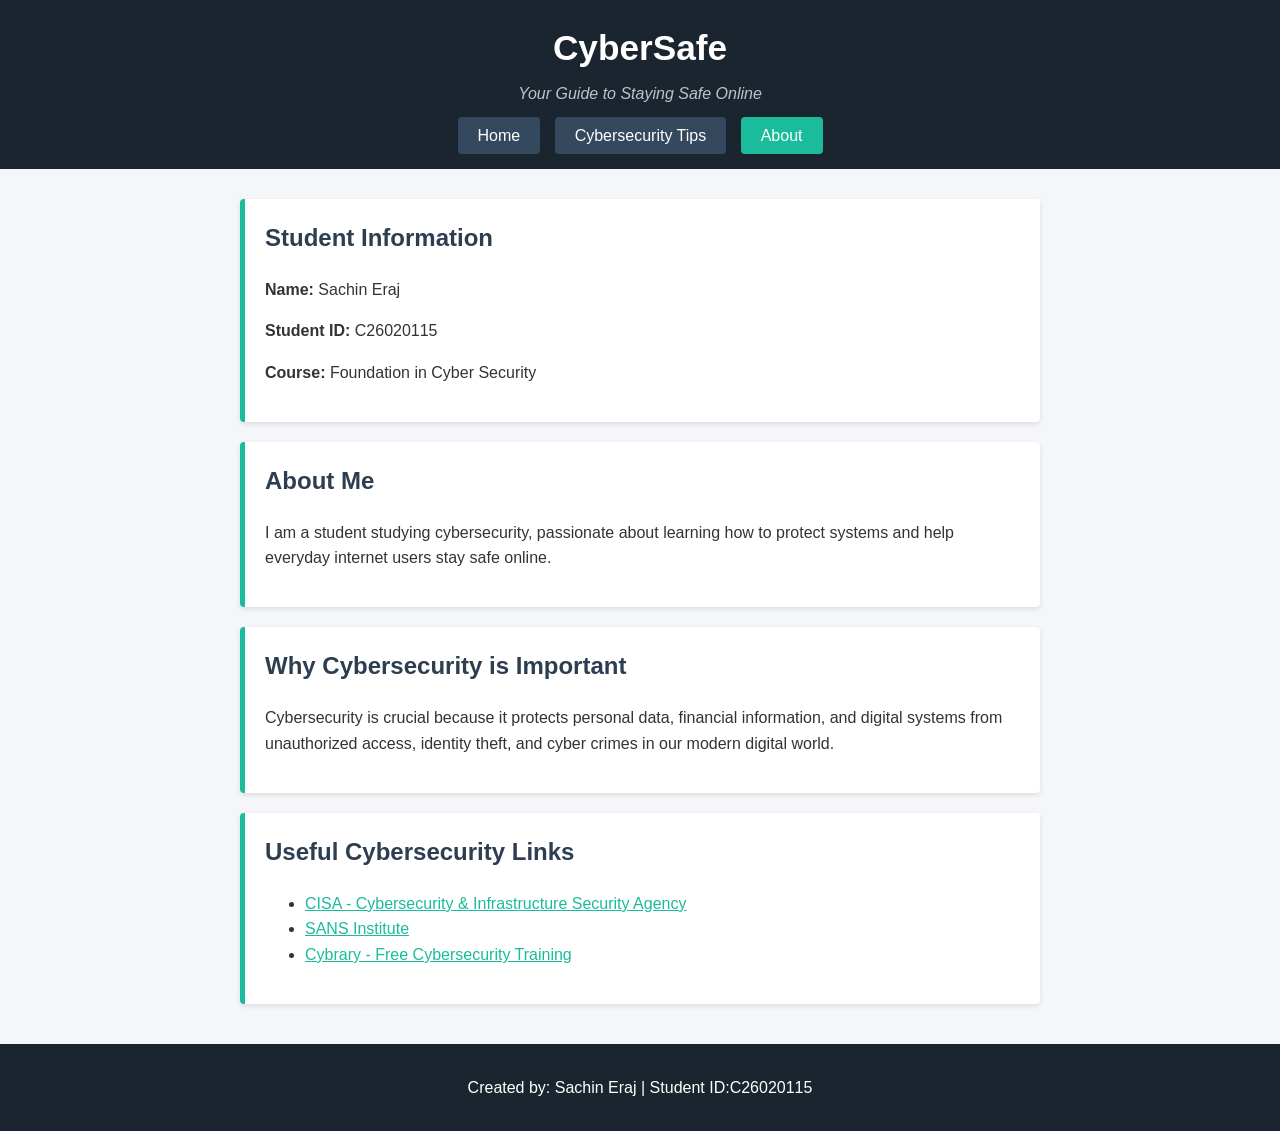
==== about.html @ 015deaa2 "Added tips and about pages" ====
<!DOCTYPE html>
<html lang="en">
<head>
    <meta charset="UTF-8">
    <meta name="viewport" content="width=device-width, initial-scale=1.0">
    <title>CyberSafe - About</title>
    <link rel="stylesheet" href="style.css">
</head>
<body>
    <header>
        <h1>CyberSafe</h1>
        <p class="tagline">Your Guide to Staying Safe Online</p>
        <nav>
            <a href="index.html">Home</a>
            <a href="tips.html">Cybersecurity Tips</a>
            <a href="about.html" class="active">About</a>
        </nav>
    </header>

    <main>
        <section class="card">
            <h2>Student Information</h2>
            <p><strong>Name:</strong> Sachin Eraj</p>
            <p><strong>Student ID:</strong> C26020115</p>
            <p><strong>Course:</strong> Foundation in Cyber Security</p>
        </section>

        <section class="card">
            <h2>About Me</h2>
            <p>I am a student studying cybersecurity, passionate about learning how to protect systems and help everyday internet users stay safe online.</p>
        </section>

        <section class="card">
            <h2>Why Cybersecurity is Important</h2>
            <p>Cybersecurity is crucial because it protects personal data, financial information, and digital systems from unauthorized access, identity theft, and cyber crimes in our modern digital world.</p>
        </section>

        <section class="card">
            <h2>Useful Cybersecurity Links</h2>
            <ul>
                <li><a href="https://www.cisa.gov" target="_blank">CISA - Cybersecurity & Infrastructure Security Agency</a></li>
                <li><a href="https://www.sans.org" target="_blank">SANS Institute</a></li>
                <li><a href="https://www.cybrary.it" target="_blank">Cybrary - Free Cybersecurity Training</a></li>
            </ul>
        </section>
    </main>

    <footer>
        <p>Created by: Sachin Eraj | Student ID:C26020115</p>
    </footer>
</body>
</html>
---- style.css ----
body {
    font-family: Arial, sans-serif;
    margin: 0;
    padding: 0;
    background-color: #f4f6f9;
    color: #333333;
    line-height: 1.6;
}

header {
    background-color: #1a252f;
    color: #ffffff;
    text-align: center;
    padding: 20px 0;
}

header h1 {
    margin: 0;
    font-size: 2.2rem;
}

.tagline {
    font-style: italic;
    margin-top: 5px;
    color: #bdc3c7;
}

nav {
    margin-top: 15px;
}

nav a {
    color: #ffffff;
    text-decoration: none;
    padding: 10px 20px;
    margin: 0 5px;
    background-color: #34495e;
    border-radius: 4px;
    transition: background-color 0.3s;
}

nav a:hover, nav a.active {
    background-color: #1abc9c;
}

main {
    max-width: 800px;
    margin: 30px auto;
    padding: 0 20px;
}

.card, .tip-card {
    background-color: #ffffff;
    padding: 20px;
    margin-bottom: 20px;
    border-left: 5px solid #1abc9c;
    border-radius: 4px;
    box-shadow: 0 2px 5px rgba(0, 0, 0, 0.1);
}

.card h2, .tip-card h3 {
    margin-top: 0;
    color: #2c3e50;
}

footer {
    text-align: center;
    padding: 15px;
    background-color: #1a252f;
    color: #ffffff;
    margin-top: 40px;
}

a {
    color: #1abc9c;
}
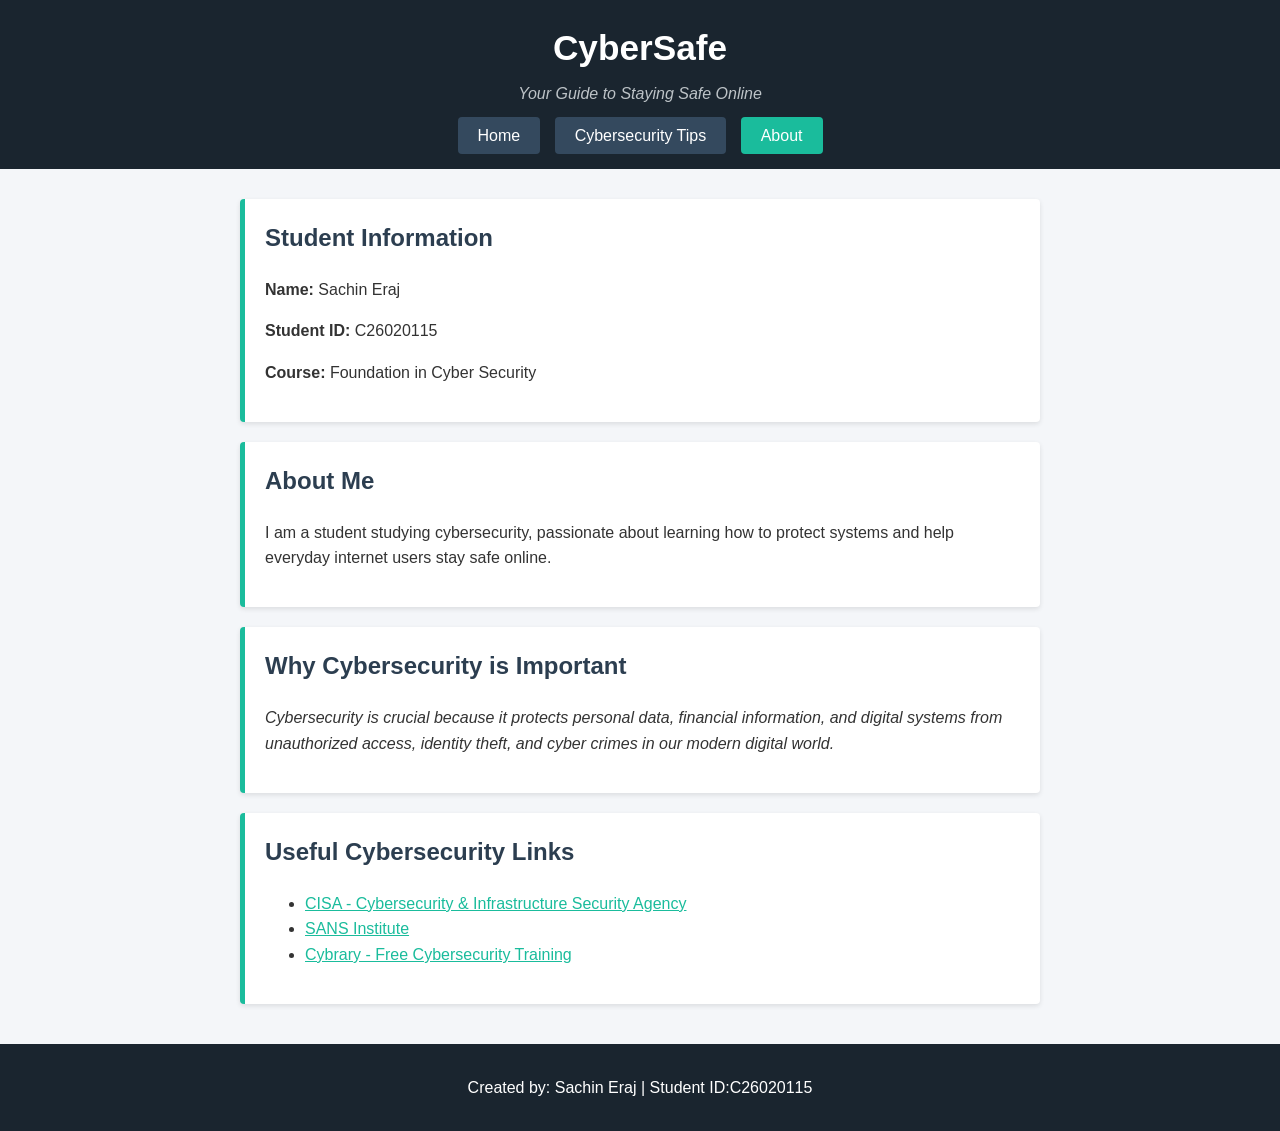
==== commit 1090aa7d: "final project adjustments" ====
--- a/about.html
+++ b/about.html
@@ -32,7 +32,7 @@
 
         <section class="card">
             <h2>Why Cybersecurity is Important</h2>
-            <p>Cybersecurity is crucial because it protects personal data, financial information, and digital systems from unauthorized access, identity theft, and cyber crimes in our modern digital world.</p>
+            <p><i>Cybersecurity is crucial because it protects personal data, financial information, and digital systems from unauthorized access, identity theft, and cyber crimes in our modern digital world.</i></p>
         </section>
 
         <section class="card">
--- a/style.css
+++ b/style.css
@@ -73,4 +73,5 @@
 
 a {
     color: #1abc9c;
-}+}
+
